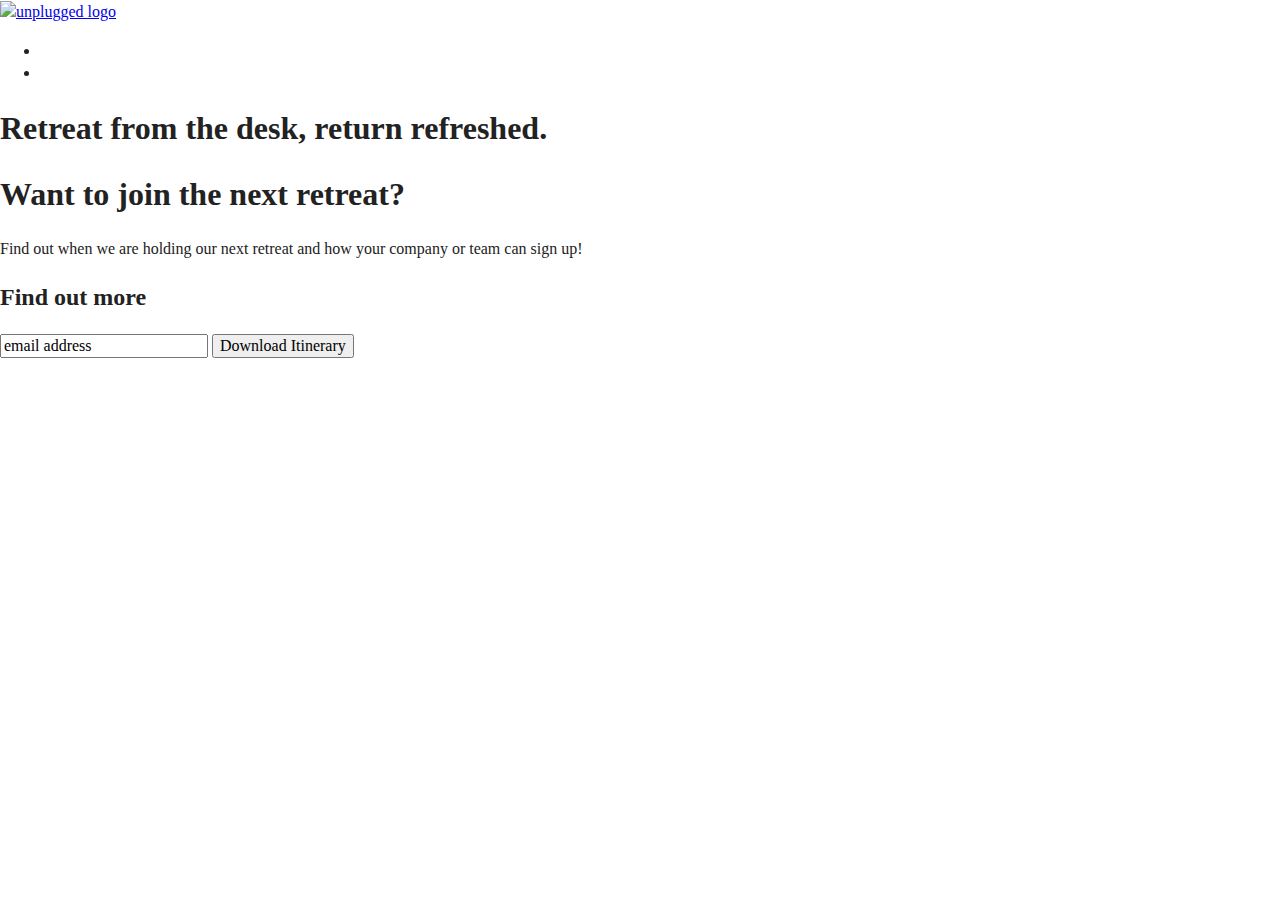
==== index.html @ 3e551ab2 "Added HTML to homepage - header, footer and newsletter section" ====
<!doctype html>
<html class="no-js" lang="">

<head>
  <meta charset="utf-8">
  <title>Unplugged</title>
  <meta name="description" content="">
  <meta name="viewport" content="width=device-width, initial-scale=1">

  <meta property="og:title" content="">
  <meta property="og:type" content="">
  <meta property="og:url" content="">
  <meta property="og:image" content="">

  <link rel="manifest" href="site.webmanifest">
  <link rel="apple-touch-icon" href="icon.png">
  <!-- Place favicon.ico in the root directory -->

  <link rel="stylesheet" href="css/normalize.css">
  <link rel="stylesheet" href="css/main.css">

  <meta name="theme-color" content="#fafafa">
</head>

<body>

  <header>
    <div class="content-wrapper">
      <a href="#"><img src="" alt="unplugged logo"></a>
      <div class="header-divder"></div>
    </div> <!--header content-wrapper ends-->

    <nav>
      <ul>
        <li><a href="faq/index.html"></a></li>
        <li><a href="about/index.html"></a></li>
      </ul>
    </nav>

  </header>

  <main> <!--main wrapper-->
    <section class="hero-image"> 
      <div class="hero-text">
        <h1>Retreat from the desk, return refreshed.</h1>
      </div>
    </section>

    <section class="newsletter">
      <div class="newsletter-text"> 
        <h1>Want to join the next retreat? </h1>
        <p>Find out when we are holding our next retreat and how your company or team can sign up!</p>
      <div>
        <div class="newsletter-signup">
          <h2>Find out more</h2>
          <input type="text" name="name" value="email address">
          <input type="button" value="Download Itinerary">
        </div>
    </section>

    <aside>     
    </aside>

  </main> <!--main wrapper ends-->

  <footer>
    <div class="content-wrapper">
      <div class="footer-content">
        <address class="contact">

        </address>
        <div class="social">
          <div class="social-icons"> 
            <p><a href="https://www.facebook.com/yoursite" target="_blank"></a></p>
            <p><a href="https://www.twitter.com" target="_blank"></a></p>
            <p><a href="https://instagram.com" target="_blank"></a></p>
          </div>

        </div>

      </div> <!--footer-content ends-->
    </div> <!--footer content-wrapper ends-->

    <div class="copyright">
    </div>
  </footer>

  <script src="js/vendor/modernizr-3.11.2.min.js"></script>
  <script src="js/plugins.js"></script>
  <script src="js/main.js"></script>

  <!-- Google Analytics: change UA-XXXXX-Y to be your site's ID. -->
  <script>
    window.ga = function () { ga.q.push(arguments) }; ga.q = []; ga.l = +new Date;
    ga('create', 'UA-XXXXX-Y', 'auto'); ga('set', 'anonymizeIp', true); ga('set', 'transport', 'beacon'); ga('send', 'pageview')
  </script>
  <script src="https://www.google-analytics.com/analytics.js" async></script>
</body>

</html>
---- css/main.css ----
/*! HTML5 Boilerplate v8.0.0 | MIT License | https://html5boilerplate.com/ */

/* main.css 2.1.0 | MIT License | https://github.com/h5bp/main.css#readme */
/*
 * What follows is the result of much research on cross-browser styling.
 * Credit left inline and big thanks to Nicolas Gallagher, Jonathan Neal,
 * Kroc Camen, and the H5BP dev community and team.
 */

/* ==========================================================================
   Base styles: opinionated defaults
   ========================================================================== */

html {
  color: #222;
  font-size: 1em;
  line-height: 1.4;
}

/*
 * Remove text-shadow in selection highlight:
 * https://twitter.com/miketaylr/status/12228805301
 *
 * Vendor-prefixed and regular ::selection selectors cannot be combined:
 * https://stackoverflow.com/a/16982510/7133471
 *
 * Customize the background color to match your design.
 */

::-moz-selection {
  background: #b3d4fc;
  text-shadow: none;
}

::selection {
  background: #b3d4fc;
  text-shadow: none;
}

/*
 * A better looking default horizontal rule
 */

hr {
  display: block;
  height: 1px;
  border: 0;
  border-top: 1px solid #ccc;
  margin: 1em 0;
  padding: 0;
}

/*
 * Remove the gap between audio, canvas, iframes,
 * images, videos and the bottom of their containers:
 * https://github.com/h5bp/html5-boilerplate/issues/440
 */

audio,
canvas,
iframe,
img,
svg,
video {
  vertical-align: middle;
}

/*
 * Remove default fieldset styles.
 */

fieldset {
  border: 0;
  margin: 0;
  padding: 0;
}

/*
 * Allow only vertical resizing of textareas.
 */

textarea {
  resize: vertical;
}

/* ==========================================================================
   Author's custom styles
   ========================================================================== */

/* ==========================================================================
   Helper classes
   ========================================================================== */

/*
 * Hide visually and from screen readers
 */

.hidden,
[hidden] {
  display: none !important;
}

/*
 * Hide only visually, but have it available for screen readers:
 * https://snook.ca/archives/html_and_css/hiding-content-for-accessibility
 *
 * 1. For long content, line feeds are not interpreted as spaces and small width
 *    causes content to wrap 1 word per line:
 *    https://medium.com/@jessebeach/beware-smushed-off-screen-accessible-text-5952a4c2cbfe
 */

.sr-only {
  border: 0;
  clip: rect(0, 0, 0, 0);
  height: 1px;
  margin: -1px;
  overflow: hidden;
  padding: 0;
  position: absolute;
  white-space: nowrap;
  width: 1px;
  /* 1 */
}

/*
 * Extends the .sr-only class to allow the element
 * to be focusable when navigated to via the keyboard:
 * https://www.drupal.org/node/897638
 */

.sr-only.focusable:active,
.sr-only.focusable:focus {
  clip: auto;
  height: auto;
  margin: 0;
  overflow: visible;
  position: static;
  white-space: inherit;
  width: auto;
}

/*
 * Hide visually and from screen readers, but maintain layout
 */

.invisible {
  visibility: hidden;
}

/*
 * Clearfix: contain floats
 *
 * For modern browsers
 * 1. The space content is one way to avoid an Opera bug when the
 *    `contenteditable` attribute is included anywhere else in the document.
 *    Otherwise it causes space to appear at the top and bottom of elements
 *    that receive the `clearfix` class.
 * 2. The use of `table` rather than `block` is only necessary if using
 *    `:before` to contain the top-margins of child elements.
 */

.clearfix::before,
.clearfix::after {
  content: " ";
  display: table;
}

.clearfix::after {
  clear: both;
}

/* ==========================================================================
   EXAMPLE Media Queries for Responsive Design.
   These examples override the primary ('mobile first') styles.
   Modify as content requires.
   ========================================================================== */

@media only screen and (min-width: 35em) {
  /* Style adjustments for viewports that meet the condition */
}

@media print,
  (-webkit-min-device-pixel-ratio: 1.25),
  (min-resolution: 1.25dppx),
  (min-resolution: 120dpi) {
  /* Style adjustments for high resolution devices */
}

/* ==========================================================================
   Print styles.
   Inlined to avoid the additional HTTP request:
   https://www.phpied.com/delay-loading-your-print-css/
   ========================================================================== */

@media print {
  *,
  *::before,
  *::after {
    background: #fff !important;
    color: #000 !important;
    /* Black prints faster */
    box-shadow: none !important;
    text-shadow: none !important;
  }

  a,
  a:visited {
    text-decoration: underline;
  }

  a[href]::after {
    content: " (" attr(href) ")";
  }

  abbr[title]::after {
    content: " (" attr(title) ")";
  }

  /*
   * Don't show links that are fragment identifiers,
   * or use the `javascript:` pseudo protocol
   */
  a[href^="#"]::after,
  a[href^="javascript:"]::after {
    content: "";
  }

  pre {
    white-space: pre-wrap !important;
  }

  pre,
  blockquote {
    border: 1px solid #999;
    page-break-inside: avoid;
  }

  /*
   * Printing Tables:
   * https://web.archive.org/web/20180815150934/http://css-discuss.incutio.com/wiki/Printing_Tables
   */
  thead {
    display: table-header-group;
  }

  tr,
  img {
    page-break-inside: avoid;
  }

  p,
  h2,
  h3 {
    orphans: 3;
    widows: 3;
  }

  h2,
  h3 {
    page-break-after: avoid;
  }
}
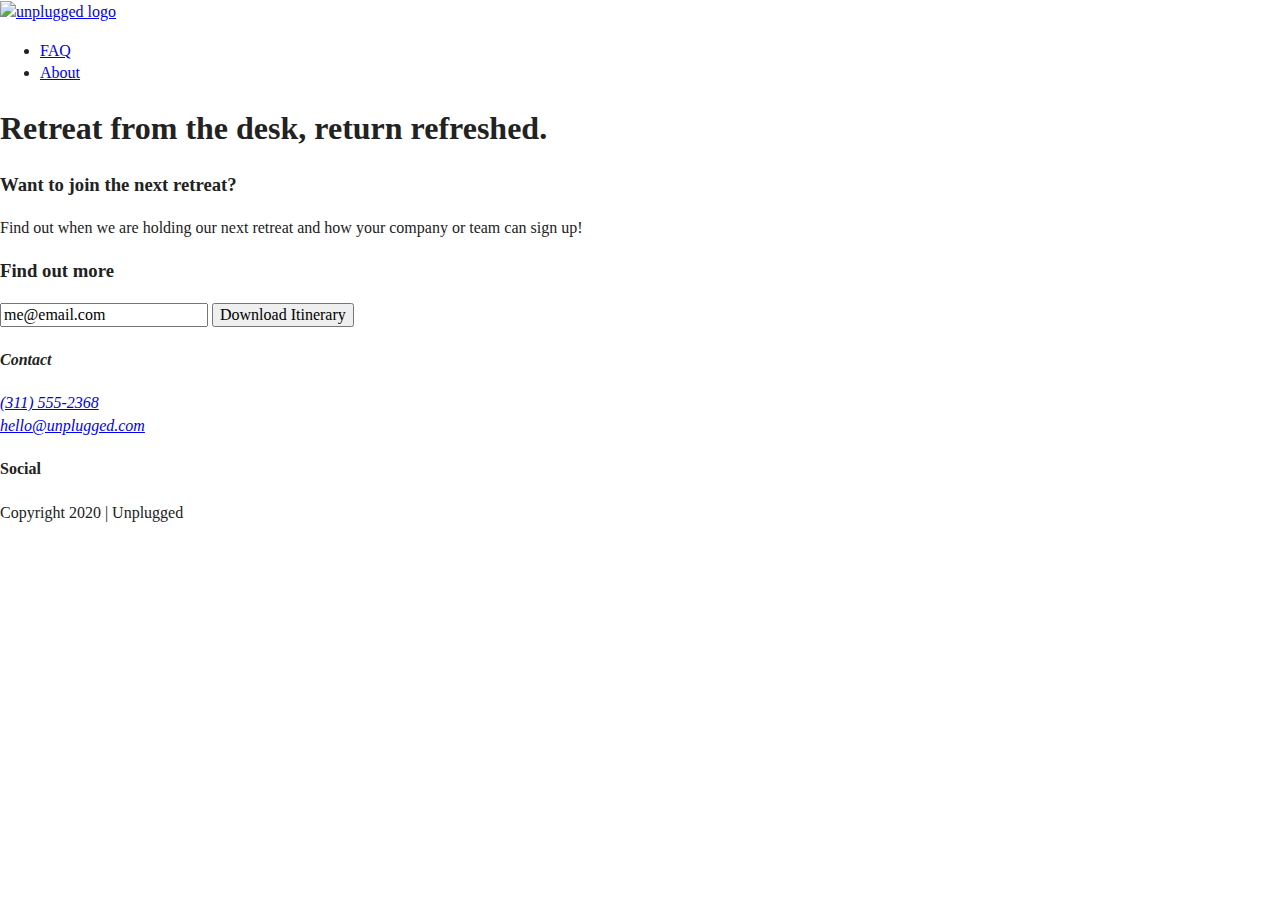
==== commit 37cc1eac: "HTML code checking revisions" ====
--- a/index.html
+++ b/index.html
@@ -28,60 +28,65 @@
     <div class="content-wrapper">
       <a href="#"><img src="" alt="unplugged logo"></a>
       <div class="header-divder"></div>
-    </div> <!--header content-wrapper ends-->
-
     <nav>
       <ul>
-        <li><a href="faq/index.html"></a></li>
-        <li><a href="about/index.html"></a></li>
+        <li>
+          <a href="faq/index.html">FAQ</a>
+        </li>
+        <li>
+          <a href="about/index.html">About</a>
+        </li>
       </ul>
     </nav>
-
+  </div> <!--header content-wrapper ends-->
   </header>
 
-  <main> <!--main wrapper-->
-    <section class="hero-image"> 
-      <div class="hero-text">
+  <main> 
+    <section class="hero-area"> 
+      <div class="content-wrapper">
         <h1>Retreat from the desk, return refreshed.</h1>
-      </div>
+      </div> <!--hero area wrapper ends-->
     </section>
 
-    <section class="newsletter">
-      <div class="newsletter-text"> 
-        <h1>Want to join the next retreat? </h1>
-        <p>Find out when we are holding our next retreat and how your company or team can sign up!</p>
-      <div>
-        <div class="newsletter-signup">
-          <h2>Find out more</h2>
-          <input type="text" name="name" value="email address">
+    <aside>
+      <div class="content-wrapper">
+       <div class="form-description"> 
+          <h3>Want to join the next retreat? </h3>
+          <p>Find out when we are holding our next retreat and how your company or team can sign up!</p>
+       </div>
+      <div class="form">
+          <h3>Find out more</h3>
+          <input type="text" name="name" value="me@email.com">
           <input type="button" value="Download Itinerary">
-        </div>
-    </section>
-
-    <aside>     
+      </div>
+      </div> <!--aside contnet wrapper ends-->
     </aside>
 
-  </main> <!--main wrapper ends-->
+  </main> <!--main content wrapper ends-->
 
   <footer>
     <div class="content-wrapper">
       <div class="footer-content">
         <address class="contact">
-
+          <h4>Contact</h4>
+          <p>
+            <a href="tel:+13115552368">(311) 555-2368</a><br>
+            <a href="mailto:hello@unplugged.com">hello@unplugged.com</a>
+          </p>
         </address>
         <div class="social">
+          <h4>Social</h4>
           <div class="social-icons"> 
-            <p><a href="https://www.facebook.com/yoursite" target="_blank"></a></p>
-            <p><a href="https://www.twitter.com" target="_blank"></a></p>
-            <p><a href="https://instagram.com" target="_blank"></a></p>
+            <p><a href="https://www.facebook.com/skillcrush" target="_blank"></a></p>
+            <p><a href="https://www.twitter.com/skillcrush" target="_blank"></a></p>
+            <p><a href="https://instagram.com/skillcrush" target="_blank"></a></p>
           </div>
-
         </div>
-
       </div> <!--footer-content ends-->
     </div> <!--footer content-wrapper ends-->
 
     <div class="copyright">
+      <p>Copyright 2020 | Unplugged</p>
     </div>
   </footer>
 
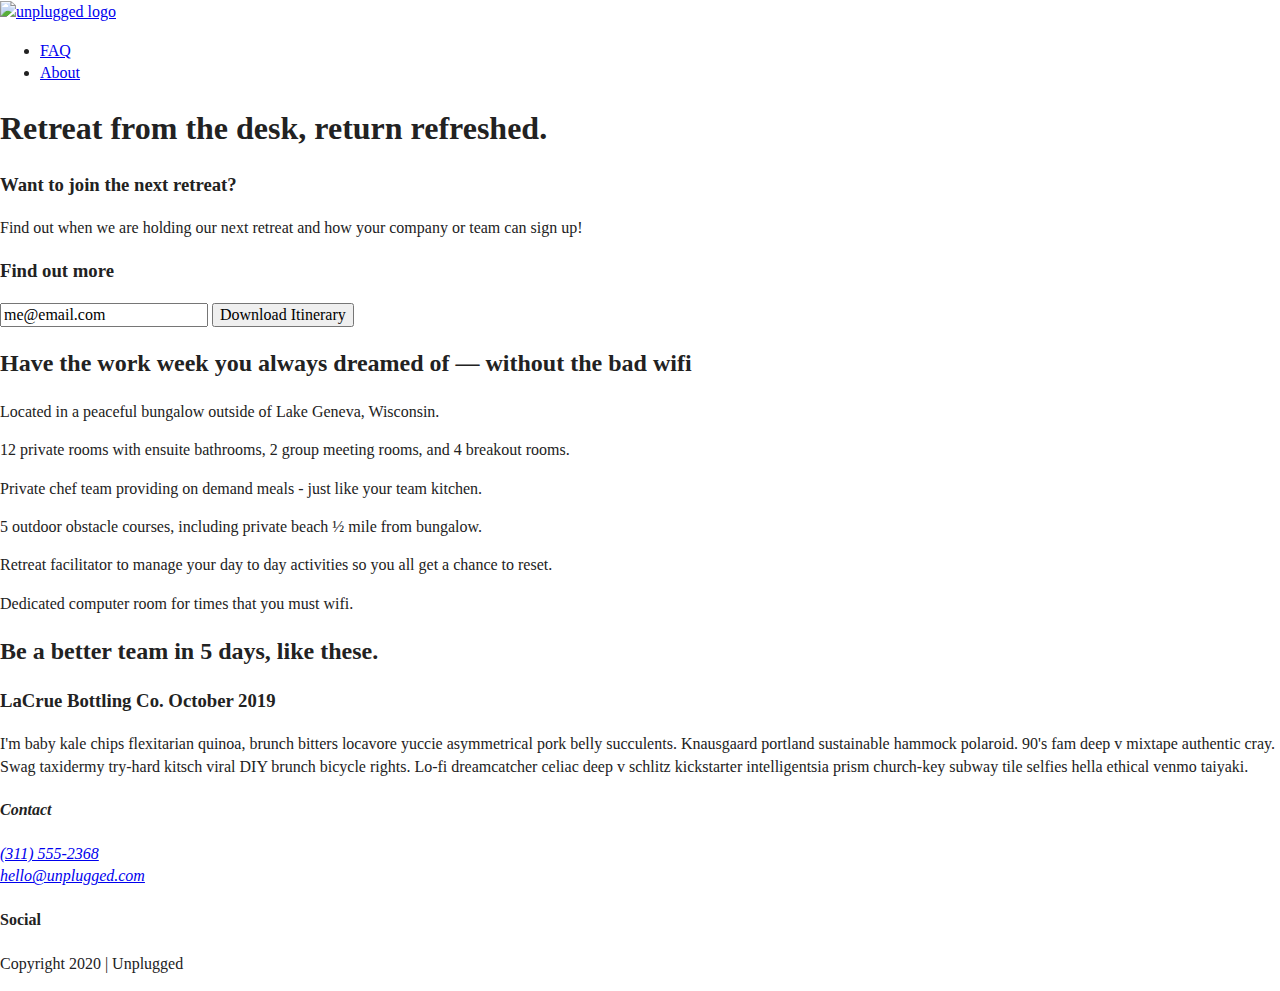
==== commit ca89c291: "Complete HTML markup on homepage" ====
--- a/index.html
+++ b/index.html
@@ -62,6 +62,55 @@
       </div> <!--aside contnet wrapper ends-->
     </aside>
 
+    <section class="features">
+      <div class="content-wrapper">
+        <h2>Have the work week you always dreamed of — without the bad wifi</h2>
+          <div class="features-items">
+            <article>
+              <p class="fontawesome-icon"></p>
+              <p class="features-item-description">Located in a peaceful bungalow outside of Lake Geneva, Wisconsin.</p>
+            </article>
+  
+            <article>
+              <p class="fontawesome-icon"></p>
+              <p class="features-item-description">12 private rooms with ensuite bathrooms, 2 group meeting rooms, and 4 breakout rooms.</p>
+            </article>
+  
+            <article>
+              <p class="fontawesome-icon"></p>
+              <p class="features-item-description">Private chef team providing on demand meals - just like your team kitchen.</p>
+            </article>
+  
+            <article>
+              <p class="fontawesome-icon"></p>
+              <p class="features-item-description">5 outdoor obstacle courses, including private beach ½ mile from bungalow.</p>
+            </article>
+  
+            <article>
+              <p class="fontawesome-icon"></p>
+              <p class="features-item-description">Retreat facilitator to manage your day to day activities so you all get a chance to reset.</p>
+            </article>
+  
+            <article>
+              <p class="fontawesome-icon"></p>
+              <p class="features-item-description">Dedicated computer room for times that you must wifi.</p>
+            </article>
+          </div>
+      </div> <!--features content wrapper ends-->
+    </section>
+
+    <section class="reviews">
+      <div class="content-wrapper">
+        <h2>Be a better team in 5 days, like these.</h2>
+        <article>
+          <div> 
+            <h3>LaCrue Bottling Co. October 2019</h3>
+            <p>I'm baby kale chips flexitarian quinoa, brunch bitters locavore yuccie asymmetrical pork belly succulents. Knausgaard portland sustainable hammock polaroid. 90's fam deep v mixtape authentic cray. Swag taxidermy try-hard kitsch viral DIY brunch bicycle rights. Lo-fi dreamcatcher celiac deep v schlitz kickstarter intelligentsia prism church-key subway tile selfies hella ethical venmo taiyaki.</p>
+          </div>
+        </article>
+      </div> <!-- reviews content wrapper ends-->
+    </section>
+
   </main> <!--main content wrapper ends-->
 
   <footer>
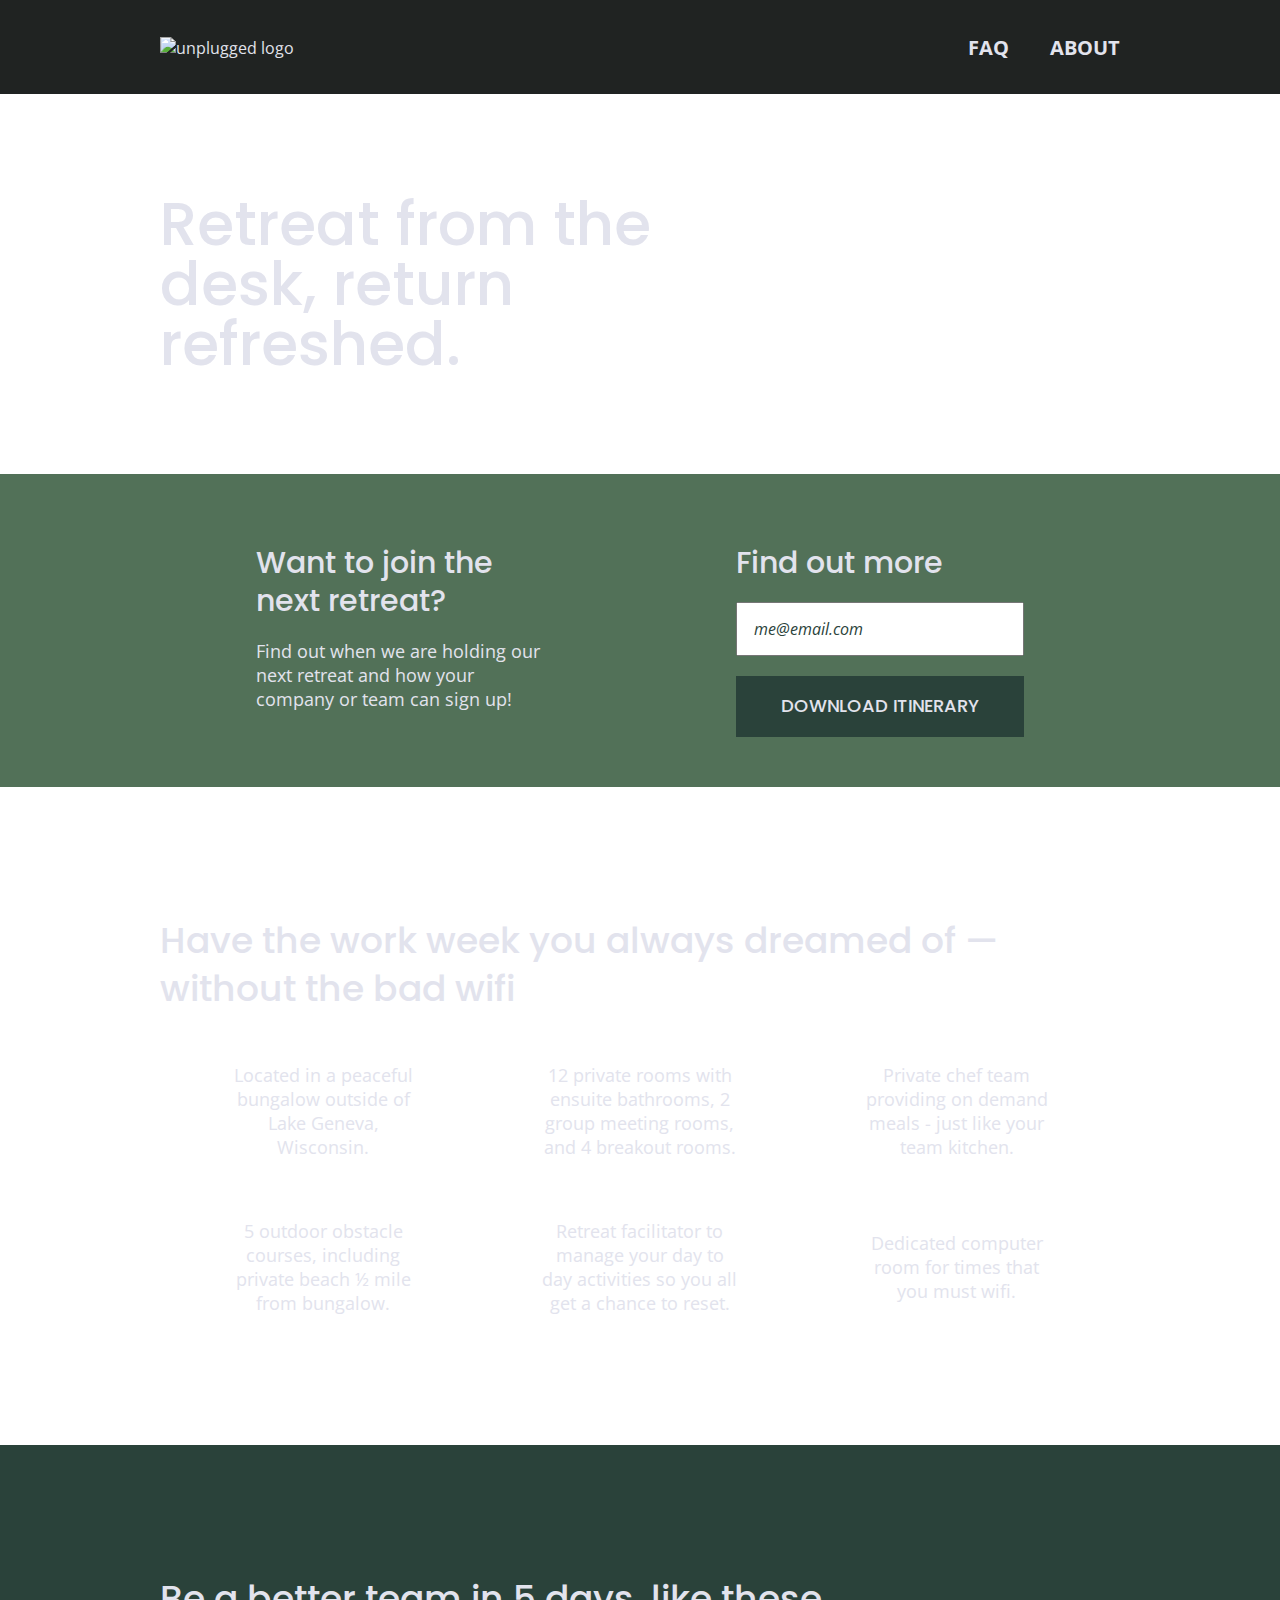
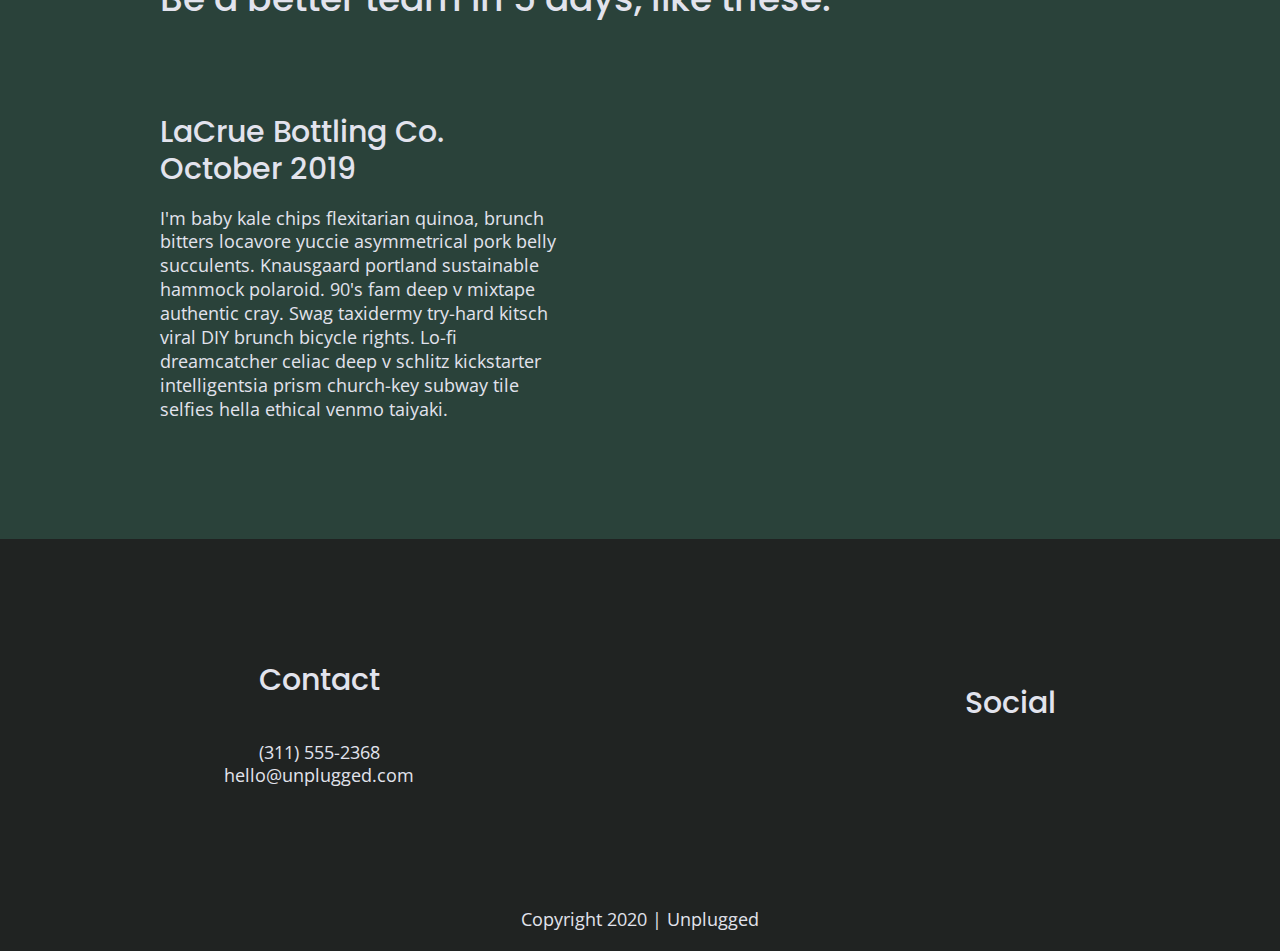
==== commit 5bb80c57: "Added remaining styles" ====
--- a/index.html
+++ b/index.html
@@ -18,6 +18,9 @@
 
   <link rel="stylesheet" href="css/normalize.css">
   <link rel="stylesheet" href="css/main.css">
+  
+<!--Google fonts-->
+  <link href="https://fonts.googleapis.com/css?family=Open+Sans:400,700|Poppins:500,700" rel="stylesheet">
 
   <meta name="theme-color" content="#fafafa">
 </head>
@@ -59,7 +62,7 @@
           <input type="text" name="name" value="me@email.com">
           <input type="button" value="Download Itinerary">
       </div>
-      </div> <!--aside contnet wrapper ends-->
+      </div> <!--aside content wrapper ends-->
     </aside>
 
     <section class="features">
--- a/css/main.css
+++ b/css/main.css
@@ -86,6 +86,305 @@
 /* ==========================================================================
    Author's custom styles
    ========================================================================== */
+/* General styles */
+
+  html {
+    font-size: 16px;
+  }
+  
+  body {
+    font-family: 'Open Sans', sans-serif;
+    text-align: left;
+    font-weight: 1em;
+    color: #e2e3ed;
+  }
+  
+  ul, 
+  ol {
+    list-style-type: none;
+   
+  }
+  
+  a {
+    color: #e2e3ed;
+    text-decoration: none;
+  }
+  
+  h2 {
+    font-family: 'Poppins', sans-serif;
+    font-size: 1.875em;
+    font-weight: 500;
+  }
+  
+  h3, 
+  h4 {
+    font-family: 'Poppins', sans-serif;
+    margin: 20px 0;
+    font-size: 1.125em;
+    font-weight: 500;
+  }
+  
+  p {
+    font-size: .875em;
+    line-height: 1.5;
+  }
+  
+  address {
+   text-decoration: none;
+   font-style: normal;
+  }
+   
+  .content-wrapper {
+    width: 90%;
+    margin: 50px 0;
+  }
+  
+  /* -------------------- Base Header - Footer Styles -------------------- */
+  
+  header,
+  footer {
+    display: flex;
+    justify-content: center;
+    align-items: center;
+    flex-flow: row wrap;
+    background-color: #202322;
+
+  }
+  
+  header {
+    padding: 15px 0;
+  }
+  
+  header .content-wrapper {
+    display: flex;
+    justify-content: center;
+    align-items: center;
+    flex-flow: row wrap;
+    margin: 0;
+  }
+  
+  .header-divider {
+    background: #3a3a3a; 
+    width: 100%;
+    height: 1px;
+    margin: 10px 0 20px 0;
+  }
+  
+  header nav {
+    display: flex;
+    justify-content: space-around;
+    align-items: center;
+    flex-flow: row wrap;
+    font-size: 1.125em;
+    font-weight: 700;
+    width: 60%;
+    text-transform: uppercase;
+  }
+  
+  header nav ul {
+    display: flex;
+    justify-content: space-around;
+    width: 100%;
+  }
+
+  header nav ul li {
+    font-size: 1.125em;
+  }
+  
+  footer {
+    flex-direction: column;
+    text-align: center;
+  }
+  
+  footer p {
+    margin: 0;
+
+  }
+  
+  footer .content-wrapper {
+    width: 55%;
+    margin: 50px 0;
+  }
+  
+  footer .contact {
+    margin-bottom: 50px;
+  }
+  
+  footer .social-icons {
+    display: flex;
+    justify-content: space-around;
+    align-items: center;
+  }
+  
+  footer .social-icons p {
+    display: flex;
+    justify-content: center;
+    align-items: center;
+  }
+  
+  footer .copyright {
+    margin: 20px 0;
+  }
+
+  footer h4 {
+    font-size: 2.5em;
+  }
+  
+  /* -------------------- Mobile Styles - Homepage -------------------- */
+  
+  /* Hero Area */
+  
+  .hero-area {
+    display: flex;
+    justify-content: center;
+    flex-flow: row wrap;
+  }
+
+  .hero-area h1 {
+    font-family: 'Poppins', Helvetica, Arial, sans-serif;
+    font-weight: 500; 
+    line-height: 1.2; 
+  }
+  
+  /* Aside */
+  
+  aside {
+    background-color: #527158;
+    display: flex;
+    justify-content: center;
+    align-items: center;
+    flex-flow: row wrap;
+  }
+
+  aside .form{
+    margin-top: 30px;
+  }
+  
+  input[type=text] {
+    box-sizing: border-box;
+    width: 100%;
+    color: #2a423a;
+    font-style: italic;
+    padding: 1em;
+  }
+  
+  input[type=button] {
+    width: 100%;
+    padding: 20px 0;
+    margin-top: 20px;
+    background-color: #2a423a;
+    font-family: 'Poppins', Helvetica, Arial, sans-serif;
+    font-weight: 500;
+    font-size: 1.125em;
+    color: #e2e3ed;
+    border: none;
+    text-align: center;
+    text-transform: uppercase;
+  }
+  
+  /* Features */
+  
+  .features {
+    display: flex;
+    justify-content: center;
+    flex-flow: row wrap;
+  }
+  
+  .features h2 {
+    margin-bottom: 60px;
+  }
+  
+  .features article {
+    width: 63%;
+    margin: 30px 0;
+  }
+  
+  .features .features-items {
+    display: flex;
+    justify-content: center;
+    align-items: center;
+    flex-flow: row wrap;
+  }
+  
+  .features p {
+    margin: 0;
+    text-align: center;
+  }
+  
+  /* Reviews */
+  
+  .reviews {
+    display: flex;
+    justify-content: center;
+    flex-flow: row wrap;
+    background-color: #2a423a;
+  }
+  
+  .reviews h2 {
+    margin-bottom: 40px;
+  }
+  
+  .reviews h3 {
+    width: 55%;
+    margin: 20px 0;
+  }
+  
+  /* ==========================================================================
+     About Page
+     ========================================================================== */
+  
+  .mission {
+    display: flex;
+    justify-content: center;
+    align-items: center;
+    flex-flow: row wrap;
+    background-color: #527158;
+  }
+  
+  .contact-section {
+    display: flex;
+    justify-content: center;
+    align-items: center;
+    flex-flow: row wrap;
+    background-color: #2a423a;
+  }
+  
+  .contact-content p {
+    margin: 0;
+  }
+  
+  /* ==========================================================================
+     FAQ Page
+     ========================================================================== */
+  
+  .faq {
+    display: flex;
+    justify-content: center;
+    align-items: center;
+    flex-flow: row wrap;
+    background-color: #527158;
+  }
+  
+  .faq .content-wrapper {
+    margin: 50px 0 0 0;
+    display: flex;
+    justify-content: center;
+    align-items: center;
+    flex-flow: row wrap;
+  }
+  
+  .faq h2 {
+    margin-bottom: 40px;
+    line-height: 1;
+  }
+  
+  .faq-content {
+    margin-bottom: 50px;
+  }
+
+  .faq-content h4 {
+    line-height: 1.333;
+  }
 
 /* ==========================================================================
    Helper classes
@@ -175,17 +474,287 @@
    Modify as content requires.
    ========================================================================== */
 
-@media only screen and (min-width: 35em) {
-  /* Style adjustments for viewports that meet the condition */
-}
-
-@media print,
-  (-webkit-min-device-pixel-ratio: 1.25),
-  (min-resolution: 1.25dppx),
-  (min-resolution: 120dpi) {
-  /* Style adjustments for high resolution devices */
-}
-
+   @media only screen and (min-width:768px) {
+    /*Tablet styles here*/
+  
+    /* General styles */
+    .content-wrapper {
+      max-width: 640px;
+      margin: 100px 0;
+    }
+        
+    h2 {
+      font-size: 2.25em;
+      line-height: 1.333;
+  }
+  
+  h3 {
+      font-size: 1.5em;
+      line-height: 1.25;
+  }
+  
+    /* Header */
+    header {
+      justify-content: space-around;
+      padding: 33px 0;
+    }
+  
+    header .content-wrapper {
+      width: 100%;
+      justify-content: space-between;
+    }
+  
+    header figure {
+      width: 30%;
+    }
+  
+    header nav {
+      width: 20%;
+    }
+  
+    header nav ul {
+      justify-content: space-between;
+    }
+  
+    .header-divider {
+      display: none;
+    }
+    /* Hero Area */
+  
+    .hero-area h1 {
+      font-size: 3em;
+      line-height: 1;
+      margin: 0;
+  }
+  
+    /* Aside */
+    aside .content-wrapper {
+      margin: 50px 0;
+      display: flex;
+      justify-content: space-between;
+      flex-flow: row wrap;
+    }
+  
+    aside .content-wrapper .form-description,
+    aside .content-wrapper .form {
+      width: 40%;
+      margin: 0;
+    }
+  
+    /* Features */
+  
+    .features h2 {
+      margin-bottom: 20px;
+    }
+  
+    .features article {
+      display: flex;
+      justify-content: center;
+      align-items: center;
+      flex-flow: column wrap;
+      flex-basis: 50%;
+    }
+    
+    .features .features-item-description {
+      width: 62%;
+    }
+  
+    /* Reviews */
+    .reviews article {
+      display: flex;
+      justify-content: space-between;
+    }
+  
+    .reviews h2 {
+      width: 85%;
+    }
+  
+    .reviews article div {
+      width: 49%;
+    }
+  
+    .reviews h3 {
+      width: 75%;
+      margin: 0;
+  }
+    /* Footer */
+    footer .content-wrapper {
+      width: 65%;
+      margin: 100px 0;
+    }
+  
+    footer .footer-content {
+      display: flex;
+      justify-content: space-between;
+      align-items: center;
+      flex-direction: row;
+    }
+  
+    footer .contact {
+      margin-bottom: 0;
+    }
+  
+    footer h4 {
+      font-size: 1.5em;
+      margin-bottom: 40px;
+    }
+  
+    footer p {
+        line-height: 1.285;
+    }
+  
+    footer .copyright {
+      width: 100%;
+    }
+  
+    /* ==========================================================================
+     About Page
+     ========================================================================== */
+  
+    .mission-content {
+      display: flex;
+      justify-content: space-between;
+      align-items: center;
+      padding-top: 20px;
+    }
+  
+    .mission-content p {
+      width: 45%;
+    }
+  
+    .contact-section .content-wrapper h2 {
+      width: 80%;
+    }
+  
+    .contact-content {
+      display: flex;
+      justify-content: space-between;
+      align-items: flex-start;
+    }
+  
+    .contact-content h4 {
+      font-size: 1.5em;
+    }
+  
+    /* ==========================================================================
+     FAQ Page
+     ========================================================================== */
+  
+    .faq .content-wrapper {
+      justify-content: space-between;
+    }
+  
+    .faq-content {
+      flex-basis: 45%;
+    }
+  
+    .faq h2 {
+      width: 100%;
+    }
+  
+    .faq h4,
+    .faq p {
+        font-size: .875em;
+        line-height: 1.125;
+    }
+  }
+  
+  @media only screen and (min-width:1200px) {
+    /*Desktop styles here*/
+  
+    header {
+      padding: 15px 0;
+    }
+  
+    .content-wrapper {
+      max-width: 960px;
+    }
+  
+    h2 {
+      font-size: 2.25em;
+    }
+  
+    h3,
+    h4 {
+        font-size: 1.875em;
+    }
+  
+    p {
+        font-size: 1.125em;
+        line-height: 1.333;
+    }
+    /* Hero */
+    .hero-area h1 {
+      font-size: 3.75em;
+      width: 60%;
+  }
+  
+    /* Aside */
+    aside .content-wrapper {
+      justify-content: space-around;
+    }
+  
+    aside .content-wrapper .form-description,
+    aside .content-wrapper .form {
+      width: 30%;
+    }
+  
+    .form-description p {
+      font-size: 1.125em;
+    }
+  
+    /* Features */
+  
+    .features h2 {
+      width: 90%;
+    }
+  
+    .features article {
+      flex-basis: 33%;
+    }
+    
+    /* Reviews */
+  
+    .reviews h2 {
+      padding-bottom: 50px; 
+    }
+    
+    .reviews article div {
+      width: 42%;
+    }
+  
+    footer h4 {
+      font-size: 1.875em;
+    }
+  
+    /* ==========================================================================
+    About Page
+    ========================================================================== */
+  
+    .mission h2,
+    .contact-section .content-wrapper h2 {
+        width: 95%;
+        font-size: 3em;
+    }
+  
+    .contact-content h4 {
+      font-size: 1.875em;
+    }
+  
+    /* ==========================================================================
+    FAQ Page
+    ========================================================================== */
+    .faq h2 {
+      width: 100%;
+      font-size: 3em;
+    }
+      
+    .faq h4,
+    .faq p {
+        font-size: 1.125em;
+        line-height: 1;
+    }
+  }
 /* ==========================================================================
    Print styles.
    Inlined to avoid the additional HTTP request:
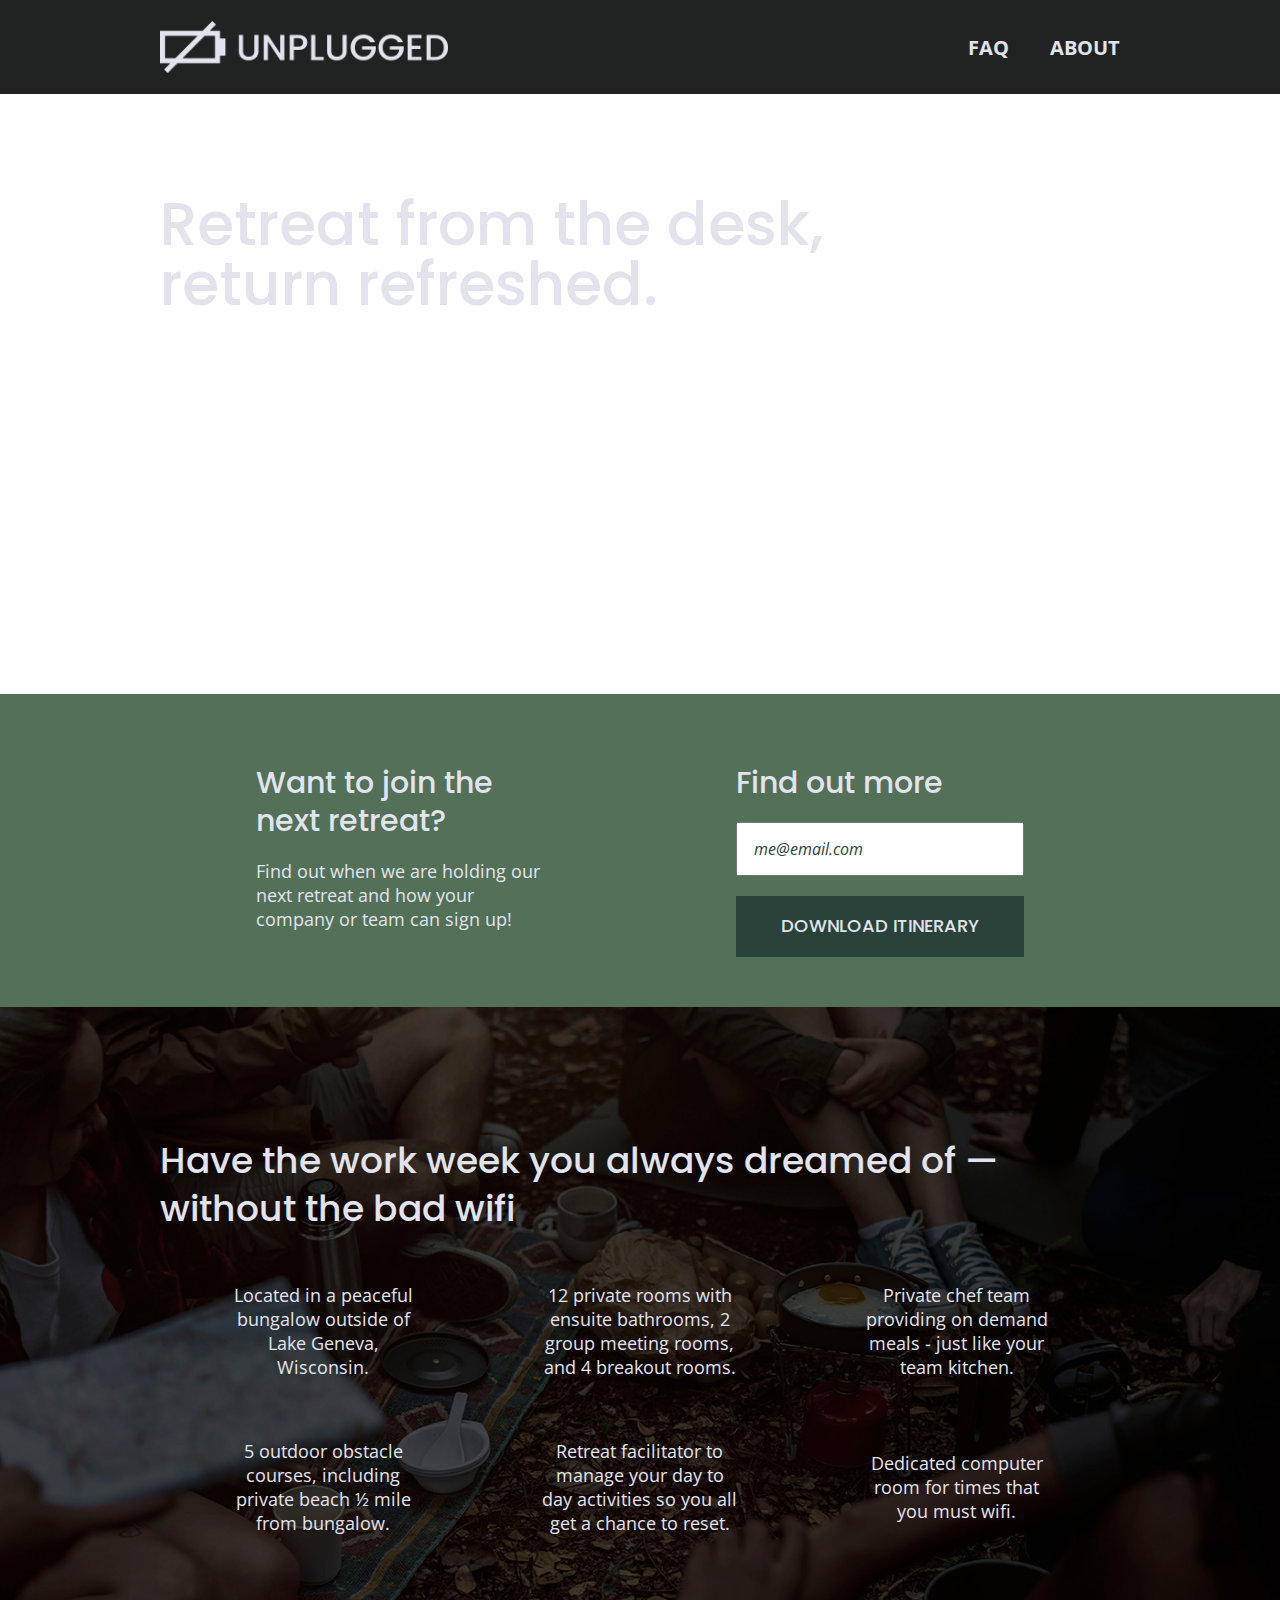
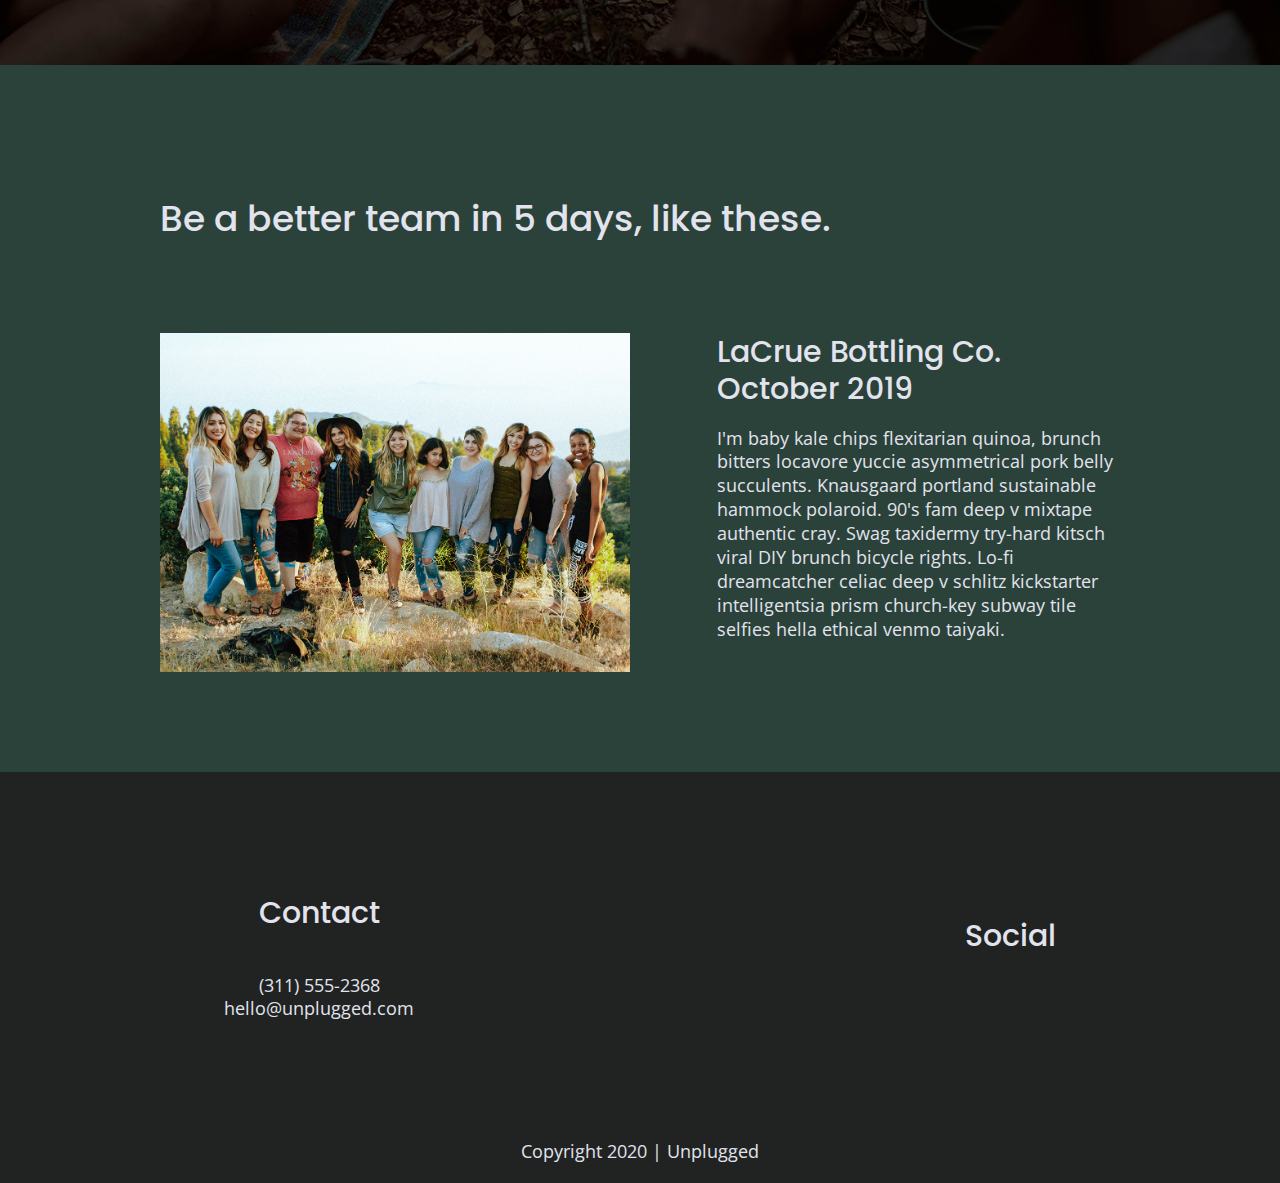
==== commit 3068f540: "Added responsive images" ====
--- a/index.html
+++ b/index.html
@@ -29,7 +29,11 @@
 
   <header>
     <div class="content-wrapper">
-      <a href="#"><img src="" alt="unplugged logo"></a>
+      <figure>
+        <a href="">
+             <img src="img/unpluggedlogo.png" alt="unplugged logo">
+        </a>
+      </figure>
       <div class="header-divder"></div>
     <nav>
       <ul>
@@ -45,6 +49,7 @@
   </header>
 
   <main> 
+
     <section class="hero-area"> 
       <div class="content-wrapper">
         <h1>Retreat from the desk, return refreshed.</h1>
@@ -106,6 +111,9 @@
       <div class="content-wrapper">
         <h2>Be a better team in 5 days, like these.</h2>
         <article>
+          <figure>
+            <img src="img/omar-lopez-296944-unsplash.jpg" alt="Group at retreat">
+          </figure>
           <div> 
             <h3>LaCrue Bottling Co. October 2019</h3>
             <p>I'm baby kale chips flexitarian quinoa, brunch bitters locavore yuccie asymmetrical pork belly succulents. Knausgaard portland sustainable hammock polaroid. 90's fam deep v mixtape authentic cray. Swag taxidermy try-hard kitsch viral DIY brunch bicycle rights. Lo-fi dreamcatcher celiac deep v schlitz kickstarter intelligentsia prism church-key subway tile selfies hella ethical venmo taiyaki.</p>
--- a/css/main.css
+++ b/css/main.css
@@ -99,6 +99,14 @@
     color: #e2e3ed;
   }
   
+  img { 
+    width: 100%;
+  }
+  
+  figure {
+          margin: 0;
+  }
+
   ul, 
   ol {
     list-style-type: none;
@@ -162,6 +170,14 @@
     flex-flow: row wrap;
     margin: 0;
   }
+
+  header figure {
+    width: 60%;
+    display: flex;
+    justify-content: center;
+    align-items: center;
+    flex-flow: row wrap;
+  }
   
   .header-divider {
     background: #3a3a3a; 
@@ -238,6 +254,10 @@
     display: flex;
     justify-content: center;
     flex-flow: row wrap;
+    background: url('../img/jake-melara-30679-unsplash.jpg') center no-repeat;
+    background-size: cover;   
+    min-height: 500px;
+
   }
 
   .hero-area h1 {
@@ -285,9 +305,12 @@
   /* Features */
   
   .features {
-    display: flex;
-    justify-content: center;
-    flex-flow: row wrap;
+    background: url('../img/rawpixel-800820-unsplash1.jpg') center no-repeat;
+    background-size: cover; 
+    display: flex;
+    justify-content: center;
+    flex-flow: row wrap;
+    
   }
   
   .features h2 {
@@ -520,6 +543,10 @@
       display: none;
     }
     /* Hero Area */
+
+    .hero-area {
+      min-height: 600px;
+    }
   
     .hero-area h1 {
       font-size: 3em;
@@ -569,6 +596,7 @@
       width: 85%;
     }
   
+    .reviews article figure,
     .reviews article div {
       width: 49%;
     }
@@ -686,7 +714,7 @@
     /* Hero */
     .hero-area h1 {
       font-size: 3.75em;
-      width: 60%;
+      width: 80%;
   }
   
     /* Aside */
